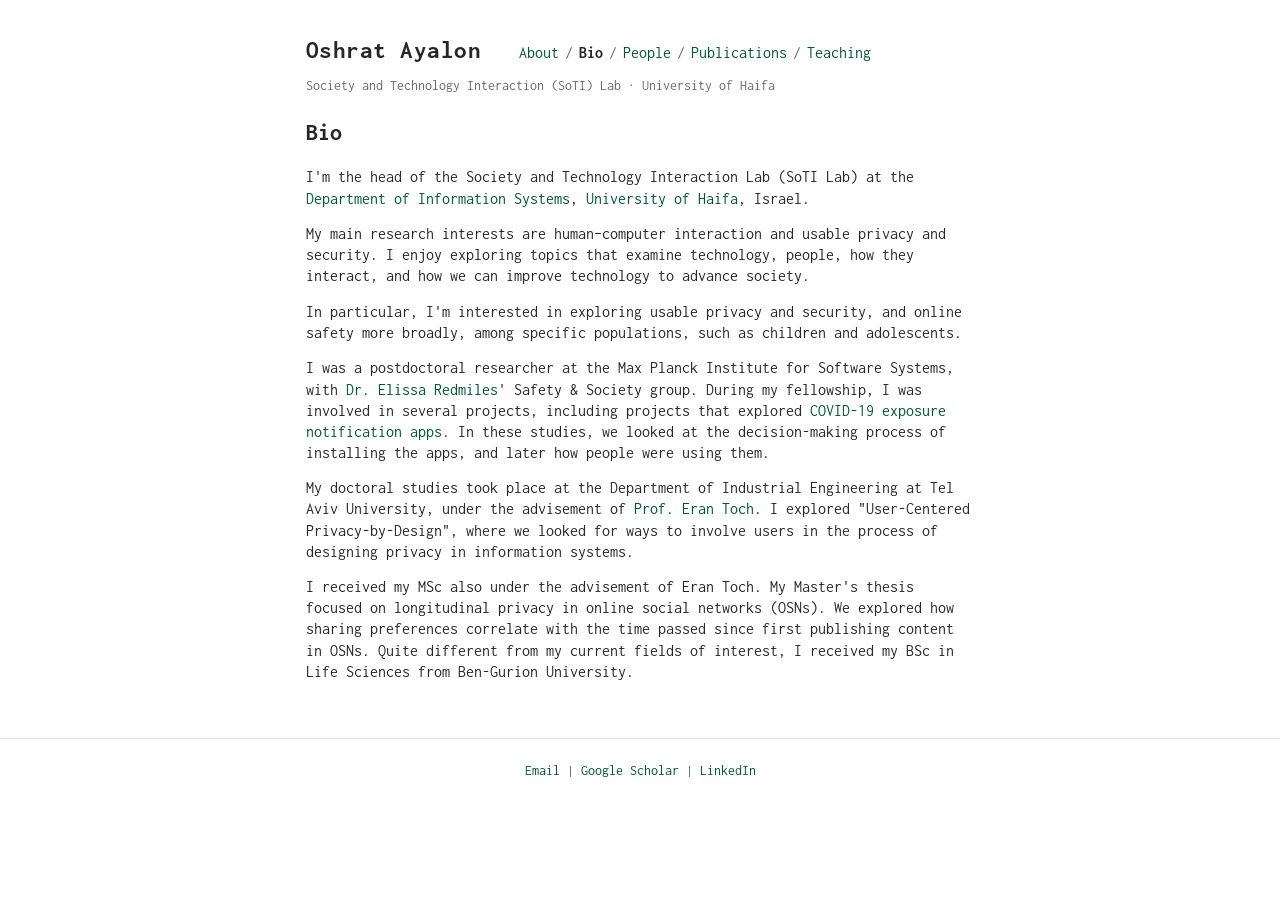
==== bio.html @ 9e670c26 "Add files via upload" ====
<!DOCTYPE html>
<html lang="en">
<head>
<meta charset="utf-8">
<meta name="viewport" content="width=device-width, initial-scale=1">
<title>Bio | Oshrat Ayalon</title>
<meta name="description" content="Academic background of Oshrat Ayalon: postdoctoral research at the Max Planck Institute for Software Systems, doctoral and master's studies at Tel Aviv University.">
<link rel="preconnect" href="https://fonts.googleapis.com">
<link rel="preconnect" href="https://fonts.gstatic.com" crossorigin>
<link href="https://fonts.googleapis.com/css2?family=Inconsolata:wght@400;700&display=swap" rel="stylesheet">
<link rel="stylesheet" href="style.css">
</head>
<body>

<div class="container navbar">
  <a id="author-name" href="index.html">Oshrat Ayalon</a>
  <ul id="navlist">
    <li><a href="index.html">About</a></li>
    <li><a href="bio.html" aria-current="page">Bio</a></li>
    <li><a href="people.html">People</a></li>
    <li><a href="https://scholar.google.com/citations?user=AN6WsTsAAAAJ&amp;hl=en">Publications</a></li>
    <li><a href="teaching.html">Teaching</a></li>
  </ul>
</div>

<div class="container">
  <p class="site-sub">Society and Technology Interaction (SoTI) Lab · University of Haifa</p>
</div>

<div class="container">

  <section>
    <h1>Bio</h1>
    <p>
      I'm the head of the Society and Technology Interaction Lab (SoTI Lab) at the
      <a href="https://is-web.hevra.haifa.ac.il/index.php/en/">Department of Information Systems</a>,
      <a href="https://www.haifa.ac.il/?lang=en">University of Haifa</a>, Israel.
    </p>
    <p>
      My main research interests are human–computer interaction and usable privacy and
      security. I enjoy exploring topics that examine technology, people, how they
      interact, and how we can improve technology to advance society.
    </p>
    <p>
      In particular, I'm interested in exploring usable privacy and security, and online
      safety more broadly, among specific populations, such as children and adolescents.
    </p>
    <p>
      I was a postdoctoral researcher at the Max Planck Institute for Software Systems,
      with <a href="https://elissaredmiles.com/">Dr. Elissa Redmiles</a>' Safety &amp;
      Society group. During my fellowship, I was involved in several projects, including
      projects that explored
      <a href="https://covidadoptionproject.mpi-sws.org/">COVID-19 exposure notification apps</a>.
      In these studies, we looked at the decision-making process of installing the apps,
      and later how people were using them.
    </p>
    <p>
      My doctoral studies took place at the Department of Industrial Engineering at
      Tel Aviv University, under the advisement of
      <a href="https://toch.tau.ac.il/">Prof. Eran Toch</a>. I explored
      "User-Centered Privacy-by-Design", where we looked for ways to involve users in the
      process of designing privacy in information systems.
    </p>
    <p>
      I received my MSc also under the advisement of Eran Toch. My Master's thesis focused
      on longitudinal privacy in online social networks (OSNs). We explored how sharing
      preferences correlate with the time passed since first publishing content in OSNs.
      Quite different from my current fields of interest, I received my BSc in Life
      Sciences from Ben-Gurion University.
    </p>
  </section>

</div>

<footer>
  <a href="mailto:oayalon@is.haifa.ac.il">Email</a> |
  <a href="https://scholar.google.com/citations?user=AN6WsTsAAAAJ&amp;hl=en">Google Scholar</a> |
  <a href="https://www.linkedin.com/in/oshrat-ayalon-95a51455">LinkedIn</a>
</footer>

</body>
</html>
---- style.css ----
/* ============================================================
   SoTI Lab — shared stylesheet
   Monospace academic layout. Edit colours/fonts here; every
   page uses this one file.
   ============================================================ */

:root {
  --bg: #ffffff;
  --text: #272727;
  --muted: #6a6a6a;
  --rule: #e2e2e2;
  --link: #005732;
  --link-hover: #00301b;
  --highlight: #b23b2e;
  --measure: 700px;
}
@media (prefers-color-scheme: dark) {
  :root:not([data-theme="light"]) {
    --bg: #14181a;
    --text: #dfe3e2;
    --muted: #9aa3a0;
    --rule: #2b3234;
    --link: #6fc79a;
    --link-hover: #9ee0bc;
    --highlight: #e08a7d;
  }
}
:root[data-theme="dark"] {
  --bg: #14181a;
  --text: #dfe3e2;
  --muted: #9aa3a0;
  --rule: #2b3234;
  --link: #6fc79a;
  --link-hover: #9ee0bc;
  --highlight: #e08a7d;
}

* { box-sizing: border-box; }
html { -webkit-text-size-adjust: 100%; }

body {
  margin: 0;
  background: var(--bg);
  color: var(--text);
  font-family: "Inconsolata", ui-monospace, "SF Mono", Menlo, Consolas, monospace;
  font-size: 16px;
  line-height: 1.32;
}

.container {
  max-width: var(--measure);
  margin: 0 auto;
  padding: 0 16px;
}

a {
  color: var(--link);
  text-decoration: none;
}
a:hover { color: var(--link-hover); text-decoration: underline; }

p { margin: 0 0 0.9em; }

/* ---------- navbar ---------- */
.navbar {
  display: flex;
  align-items: baseline;
  justify-content: flex-start;
  flex-wrap: wrap;
  gap: 10px 38px;
  padding: 34px 16px 26px;
}
#author-name {
  font-size: 1.55rem;
  font-weight: 700;
  color: var(--text);
  letter-spacing: 0.02em;
}
#author-name:hover { text-decoration: none; color: var(--link); }
.site-sub {
  margin: -16px 0 22px;
  font-size: 0.88rem;
  color: var(--muted);
}
#navlist {
  list-style: none;
  margin: 0;
  padding: 0;
  display: flex;
  flex-wrap: wrap;
  gap: 0 6px;
  font-size: 0.97rem;
}
#navlist li::after {
  content: "/";
  color: var(--muted);
  margin-left: 6px;
}
#navlist li:last-child::after { content: ""; margin: 0; }
#navlist a[aria-current="page"] { color: var(--text); font-weight: 700; }

/* ---------- headings ---------- */
h1 {
  font-size: 1.5rem;
  font-weight: 700;
  margin: 0 0 18px;
  line-height: 1.3;
}
h2 {
  font-size: 1.5rem;
  font-weight: 700;
  margin: 30px 0 12px;
  line-height: 1.3;
}
h3 {
  font-size: 1.08rem;
  font-weight: 700;
  margin: 26px 0 10px;
}
h1:first-child, h2:first-child { margin-top: 0; }

/* ---------- intro with floated portrait ---------- */
.portrait {
  float: right;
  width: 150px;
  height: 150px;
  border-radius: 50%;
  object-fit: cover;
  margin: 2px 0 14px 24px;
  border: 1px solid var(--rule);
  background: var(--rule);
  shape-outside: circle();
}
.clearfix::after { content: ""; display: block; clear: both; }

.note { color: var(--highlight); }

/* ---------- lists ---------- */
ul.tight { margin: 0 0 1em; padding-left: 22px; }
ul.tight li { margin-bottom: 3px; }

ul.plain { list-style: none; margin: 0; padding: 0; }

/* ---------- people ---------- */
.person { margin-bottom: 14px; }
.person .name { font-weight: 700; }
.person .note-txt { color: var(--muted); }

/* ---------- publications ---------- */
.pub { margin-bottom: 20px; }
.pub .title { font-weight: 700; }
.pub .authors { }
.pub .venue { color: var(--muted); }
.pub .venue em { font-style: italic; }
.self { text-decoration: underline; text-underline-offset: 2px; }

/* ---------- teaching ---------- */
.term { margin-bottom: 18px; }
.term .when { font-weight: 700; }

/* ---------- footer ---------- */
footer {
  margin-top: 56px;
  padding: 22px 0 60px;
  border-top: 1px solid var(--rule);
  text-align: center;
  color: var(--muted);
  font-size: 0.9rem;
}
footer a { color: var(--link); }

@media (max-width: 560px) {
  .navbar { padding-top: 26px; padding-bottom: 22px; }
  .portrait {
    float: none;
    display: block;
    margin: 0 0 20px;
    width: 140px;
    height: 140px;
  }
}
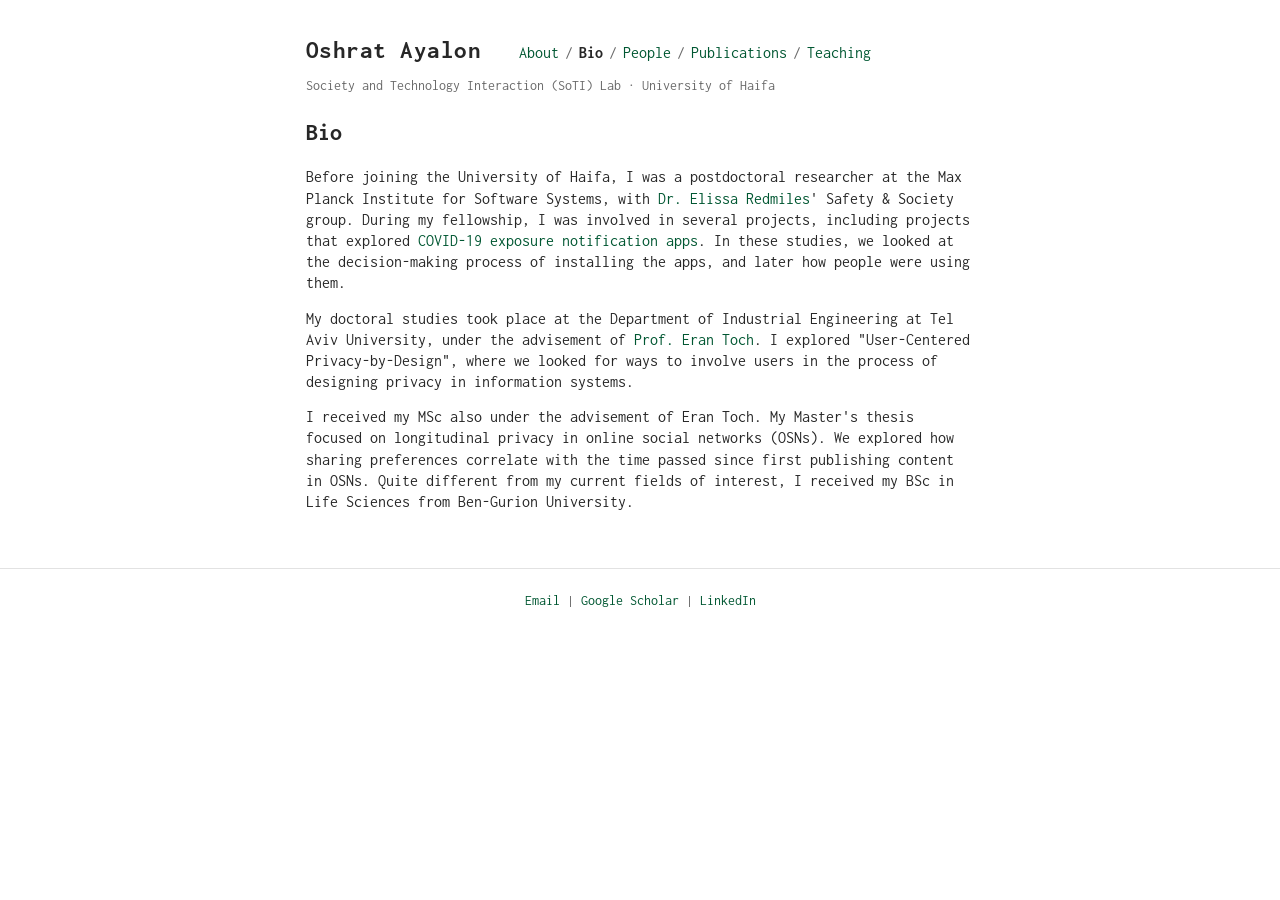
==== commit 97fecf81: "Update bio.html" ====
--- a/bio.html
+++ b/bio.html
@@ -32,21 +32,7 @@
   <section>
     <h1>Bio</h1>
     <p>
-      I'm the head of the Society and Technology Interaction Lab (SoTI Lab) at the
-      <a href="https://is-web.hevra.haifa.ac.il/index.php/en/">Department of Information Systems</a>,
-      <a href="https://www.haifa.ac.il/?lang=en">University of Haifa</a>, Israel.
-    </p>
-    <p>
-      My main research interests are human–computer interaction and usable privacy and
-      security. I enjoy exploring topics that examine technology, people, how they
-      interact, and how we can improve technology to advance society.
-    </p>
-    <p>
-      In particular, I'm interested in exploring usable privacy and security, and online
-      safety more broadly, among specific populations, such as children and adolescents.
-    </p>
-    <p>
-      I was a postdoctoral researcher at the Max Planck Institute for Software Systems,
+      Before joining the University of Haifa, I was a postdoctoral researcher at the Max Planck Institute for Software Systems,
       with <a href="https://elissaredmiles.com/">Dr. Elissa Redmiles</a>' Safety &amp;
       Society group. During my fellowship, I was involved in several projects, including
       projects that explored
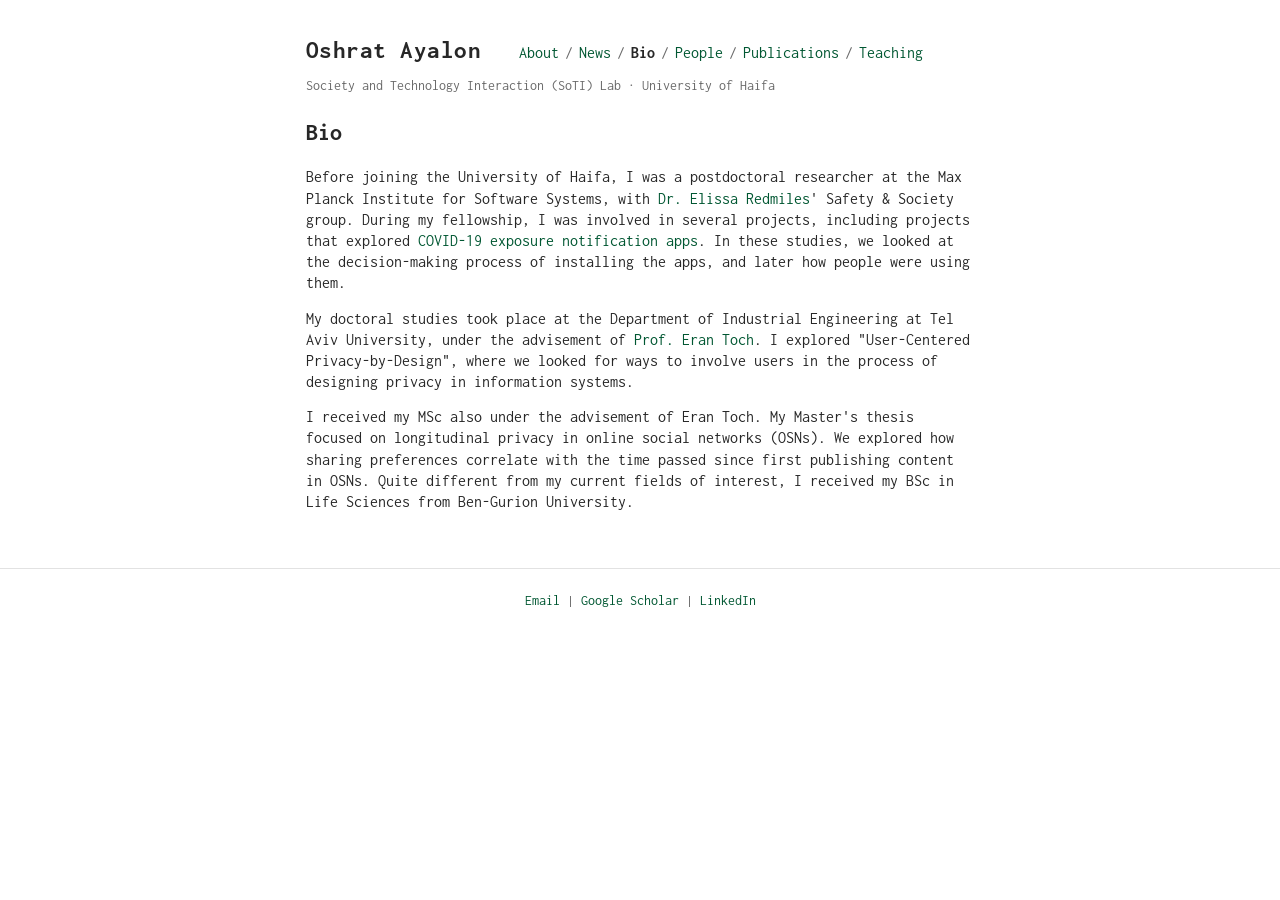
==== commit 09ff1db6: "Update bio.html" ====
--- a/bio.html
+++ b/bio.html
@@ -16,9 +16,10 @@
   <a id="author-name" href="index.html">Oshrat Ayalon</a>
   <ul id="navlist">
     <li><a href="index.html">About</a></li>
+    <li><a href="news.html">News</a></li>
     <li><a href="bio.html" aria-current="page">Bio</a></li>
     <li><a href="people.html">People</a></li>
-    <li><a href="https://scholar.google.com/citations?user=AN6WsTsAAAAJ&amp;hl=en">Publications</a></li>
+    <li><a href="publications.html">Publications</a></li>
     <li><a href="teaching.html">Teaching</a></li>
   </ul>
 </div>
@@ -64,5 +65,6 @@
   <a href="https://www.linkedin.com/in/oshrat-ayalon-95a51455">LinkedIn</a>
 </footer>
 
+<script src="site.js"></script>
 </body>
 </html>
--- a/style.css
+++ b/style.css
@@ -107,7 +107,7 @@
   line-height: 1.3;
 }
 h2 {
-  font-size: 1.5rem;
+  font-size: 1.15rem;
   font-weight: 700;
   margin: 30px 0 12px;
   line-height: 1.3;
@@ -122,11 +122,11 @@
 /* ---------- intro with floated portrait ---------- */
 .portrait {
   float: right;
-  width: 150px;
-  height: 150px;
+  width: 130px;
+  height: 130px;
   border-radius: 50%;
   object-fit: cover;
-  margin: 2px 0 14px 24px;
+  margin: -44px 0 14px 24px;
   border: 1px solid var(--rule);
   background: var(--rule);
   shape-outside: circle();
@@ -142,17 +142,18 @@
 ul.plain { list-style: none; margin: 0; padding: 0; }
 
 /* ---------- people ---------- */
-.person { margin-bottom: 14px; }
-.person .name { font-weight: 700; }
-.person .note-txt { color: var(--muted); }
+.person { margin-bottom: 0; }
+.person b { font-weight: 700; }
 
 /* ---------- publications ---------- */
-.pub { margin-bottom: 20px; }
+.pub { margin-bottom: 14px; }
 .pub .title { font-weight: 700; }
-.pub .authors { }
+.pub .title a { color: var(--text); }
+.pub .title a:hover { color: var(--link); }
+.pub .authors b { font-weight: 700; }
 .pub .venue { color: var(--muted); }
 .pub .venue em { font-style: italic; }
-.self { text-decoration: underline; text-underline-offset: 2px; }
+.muted-line { color: var(--muted); }
 
 /* ---------- teaching ---------- */
 .term { margin-bottom: 18px; }
